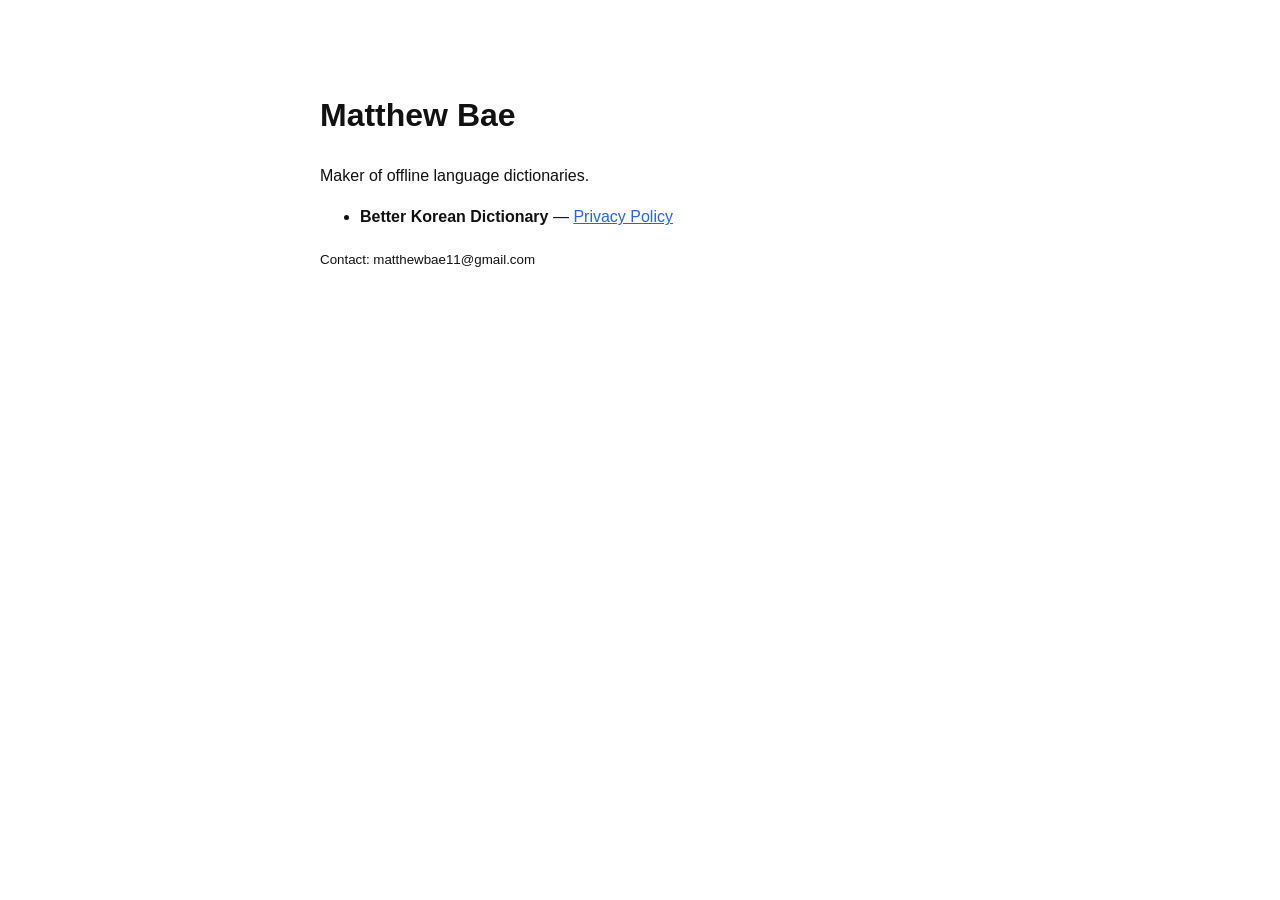
==== index.html @ aac2b22a "Add app-ads.txt for AdMob verification + landing page" ====
<!doctype html>
<html lang="en">
<head>
  <meta charset="utf-8">
  <meta name="viewport" content="width=device-width, initial-scale=1">
  <title>Matthew Bae — Apps</title>
  <style>
    body{font-family:-apple-system,BlinkMacSystemFont,"Segoe UI",Roboto,sans-serif;
         max-width:640px;margin:10vh auto;padding:0 1.25rem;line-height:1.6;color:#111}
    a{color:#2563eb}
  </style>
</head>
<body>
  <h1>Matthew Bae</h1>
  <p>Maker of offline language dictionaries.</p>
  <ul>
    <li><strong>Better Korean Dictionary</strong> —
        <a href="/better-korean-dict-privacy/">Privacy Policy</a></li>
  </ul>
  <p><small>Contact: matthewbae11@gmail.com</small></p>
</body>
</html>
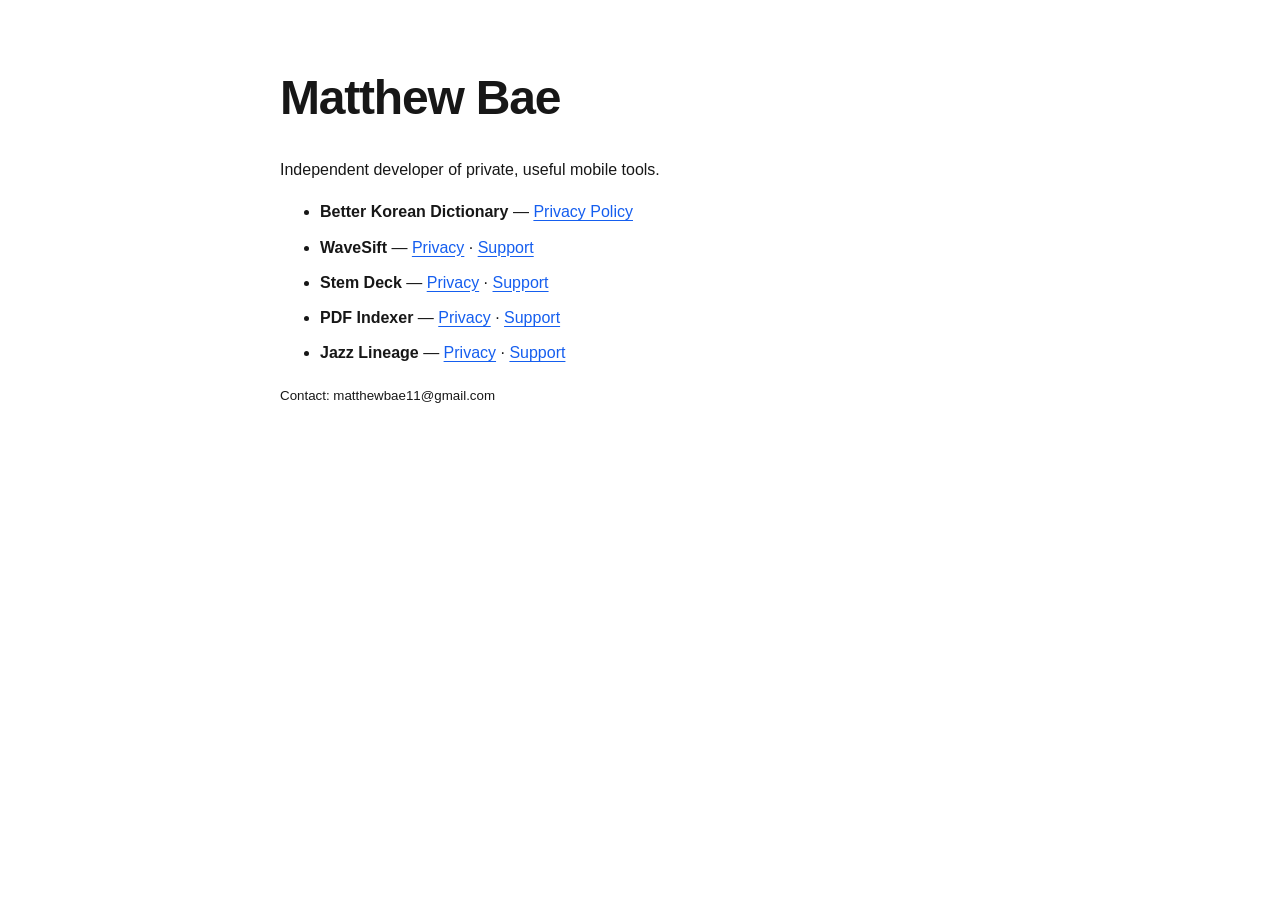
==== commit a6b96bf8: "Add privacy and support pages for mobile apps" ====
--- a/index.html
+++ b/index.html
@@ -4,18 +4,18 @@
   <meta charset="utf-8">
   <meta name="viewport" content="width=device-width, initial-scale=1">
   <title>Matthew Bae — Apps</title>
-  <style>
-    body{font-family:-apple-system,BlinkMacSystemFont,"Segoe UI",Roboto,sans-serif;
-         max-width:640px;margin:10vh auto;padding:0 1.25rem;line-height:1.6;color:#111}
-    a{color:#2563eb}
-  </style>
+  <link rel="stylesheet" href="/styles.css">
 </head>
 <body>
   <h1>Matthew Bae</h1>
-  <p>Maker of offline language dictionaries.</p>
+  <p>Independent developer of private, useful mobile tools.</p>
   <ul>
     <li><strong>Better Korean Dictionary</strong> —
         <a href="/better-korean-dict-privacy/">Privacy Policy</a></li>
+    <li><strong>WaveSift</strong> — <a href="/wavesift/privacy/">Privacy</a> · <a href="/wavesift/support/">Support</a></li>
+    <li><strong>Stem Deck</strong> — <a href="/stem-deck/privacy/">Privacy</a> · <a href="/stem-deck/support/">Support</a></li>
+    <li><strong>PDF Indexer</strong> — <a href="/pdf-indexer/privacy/">Privacy</a> · <a href="/pdf-indexer/support/">Support</a></li>
+    <li><strong>Jazz Lineage</strong> — <a href="/jazz-lineage/privacy/">Privacy</a> · <a href="/jazz-lineage/support/">Support</a></li>
   </ul>
   <p><small>Contact: matthewbae11@gmail.com</small></p>
 </body>
--- a/styles.css
+++ b/styles.css
@@ -0,0 +1,10 @@
+:root{color-scheme:light dark;font-family:-apple-system,BlinkMacSystemFont,"Segoe UI",Roboto,sans-serif;line-height:1.65}
+body{max-width:720px;margin:8vh auto;padding:0 1.25rem;color:#171717;background:#fff}
+h1{font-size:clamp(2rem,7vw,3rem);line-height:1.1;letter-spacing:-.025em}
+h2{margin-top:2rem;font-size:1.2rem}
+a{color:#155eef;text-underline-offset:.16em}
+li+li{margin-top:.55rem}
+.eyebrow{font-size:.78rem;font-weight:700;letter-spacing:.1em;text-transform:uppercase;color:#666}
+.meta{color:#666}
+.back{display:inline-block;margin-bottom:1rem}
+@media(prefers-color-scheme:dark){body{color:#f2f2f2;background:#101010}a{color:#8cb4ff}.eyebrow,.meta{color:#aaa}}
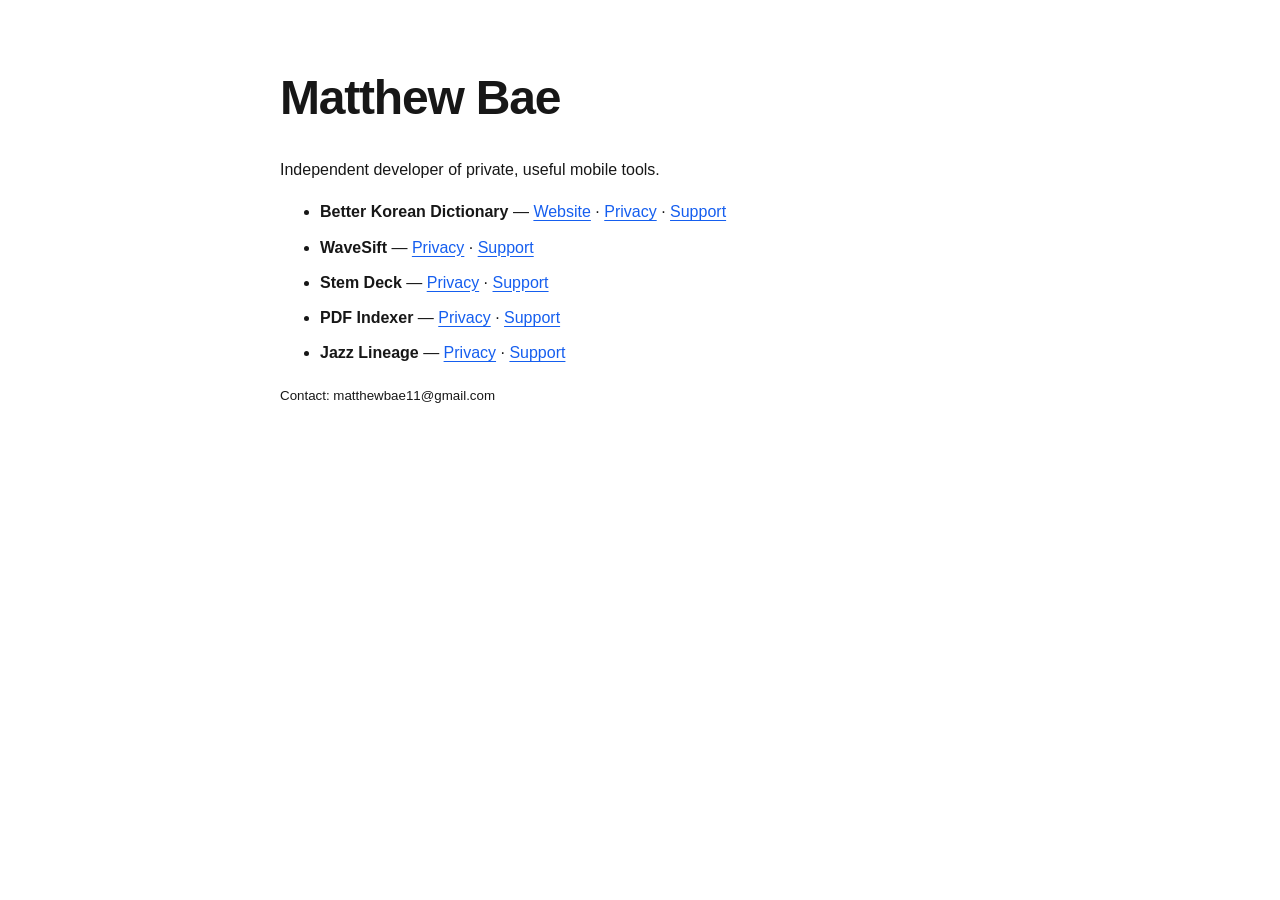
==== commit 1f5a8faa: "Redirect Korean dictionary pages to canonical site" ====
--- a/index.html
+++ b/index.html
@@ -10,8 +10,7 @@
   <h1>Matthew Bae</h1>
   <p>Independent developer of private, useful mobile tools.</p>
   <ul>
-    <li><strong>Better Korean Dictionary</strong> —
-        <a href="/better-korean-dict-privacy/">Privacy Policy</a></li>
+    <li><strong>Better Korean Dictionary</strong> — <a href="https://betterkoreandictionary.com/">Website</a> · <a href="https://betterkoreandictionary.com/privacy/">Privacy</a> · <a href="https://betterkoreandictionary.com/support/">Support</a></li>
     <li><strong>WaveSift</strong> — <a href="/wavesift/privacy/">Privacy</a> · <a href="/wavesift/support/">Support</a></li>
     <li><strong>Stem Deck</strong> — <a href="/stem-deck/privacy/">Privacy</a> · <a href="/stem-deck/support/">Support</a></li>
     <li><strong>PDF Indexer</strong> — <a href="/pdf-indexer/privacy/">Privacy</a> · <a href="/pdf-indexer/support/">Support</a></li>
